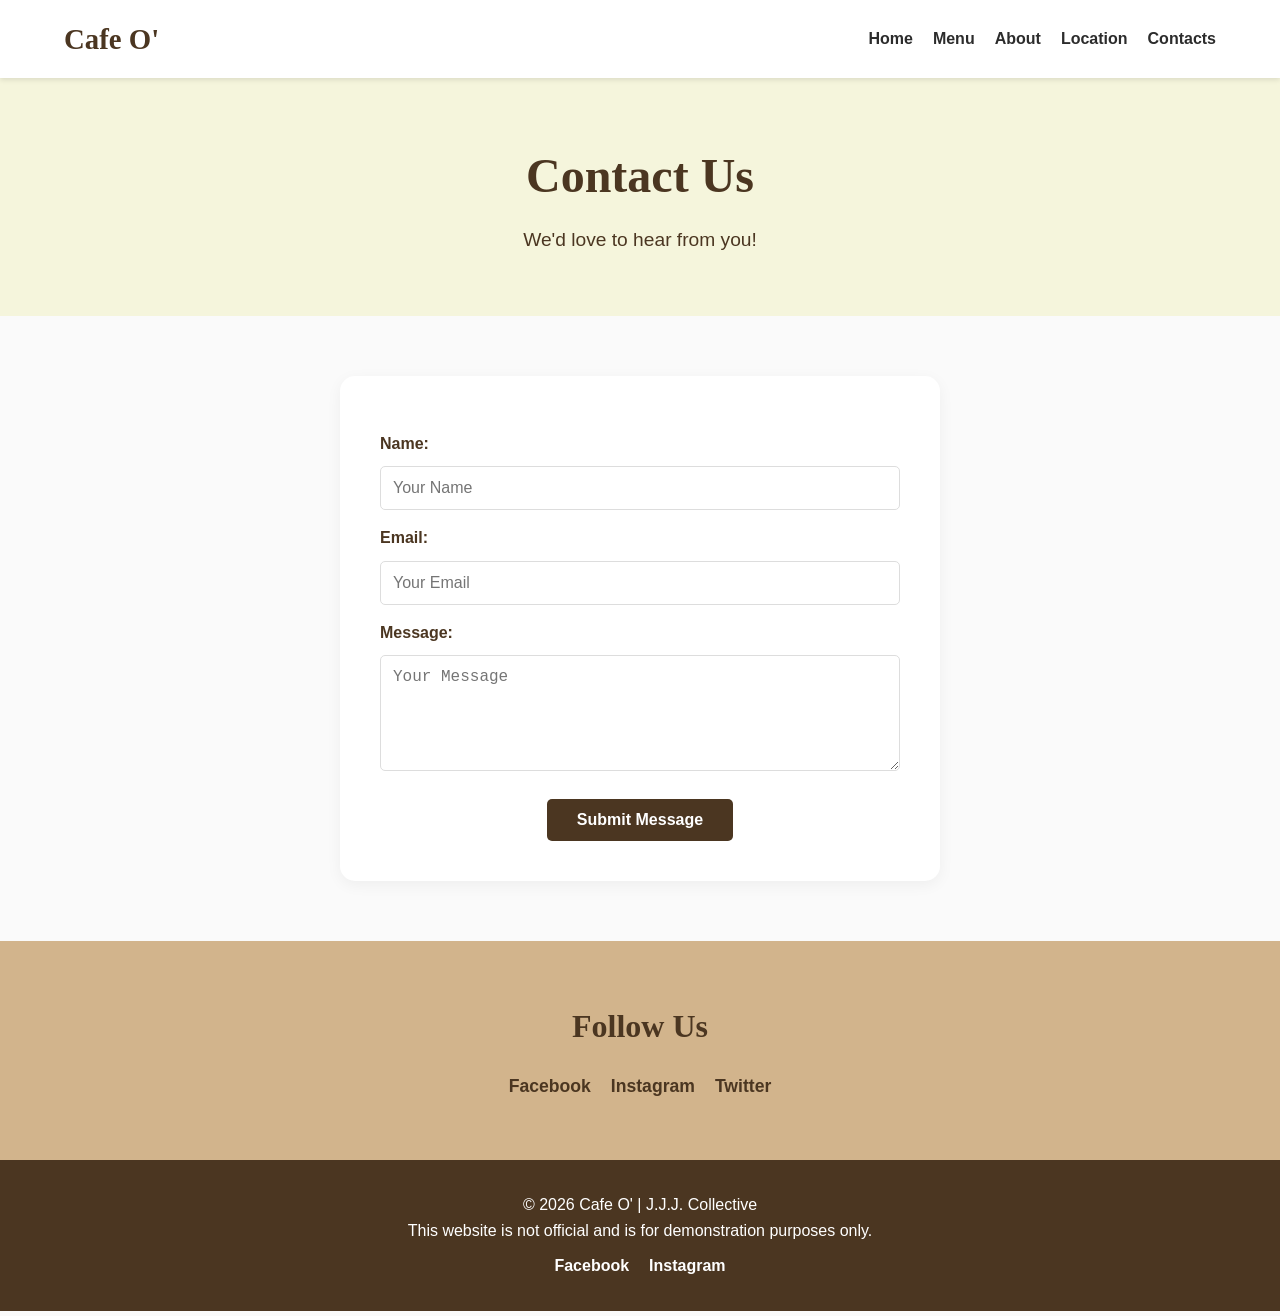
==== contact.html @ 3f9f42af "First commit" ====
<!DOCTYPE html>
<html lang="en">
<head>
    <meta charset="UTF-8">
    <title>Cafe O' | Contact Us</title>
    <link rel="stylesheet" href="css/style.css">
</head>
<body>
    <header>
        <nav>
            <h1>Cafe O'</h1>
            <ul>
                <li><a href="index.html">Home</a></li>
                <li><a href="menu.html">Menu</a></li>
                <li><a href="about.html">About</a></li>
                <li><a href="locations.html">Location</a></li>
                <li><a href="contact.html">Contacts</a></li>
            </ul>
        </nav>
    </header>

    <main>
        <section class="contact-hero">
            <h1>Contact Us</h1>
            <p>We'd love to hear from you!</p>
        </section>

        <section class="contact-form">
            <form action="#" method="post" id="contact-form">
                <label for="name">Name:</label>
                <input type="text" id="name" name="name" required placeholder="Your Name">

                <label for="email">Email:</label>
                <input type="email" id="email" name="email" required placeholder="Your Email">

                <label for="message">Message:</label>
                <textarea id="message" name="message" rows="5" required placeholder="Your Message"></textarea>

                <button type="submit">Submit Message</button>
            </form>
            <div id="notification" class="notification">Thank you! Your message has been sent successfully.</div>
        </section>

        <section class="socials-section">
            <h3>Follow Us</h3>
            <div class="social-links">
                <a href="#" aria-label="Facebook">Facebook</a>
                <a href="#" aria-label="Instagram">Instagram</a>
                <a href="#" aria-label="Twitter">Twitter</a>
            </div>
        </section>
    </main>

    <footer>
        <p>© 2026 Cafe O' | J.J.J. Collective<br>This website is not official and is for demonstration purposes only.</p>
        <div class="socials">
            <a href="https://www.facebook.com/Cafe.O.ph" aria-label="Facebook">Facebook</a>
            <a href="https://www.instagram.com/cafe.o.ph/" aria-label="Instagram">Instagram</a>
        </div>
    <script>
        document.getElementById('contact-form').addEventListener('submit', function(event) {
            event.preventDefault();
            const notification = document.getElementById('notification');
            notification.style.display = 'block';
            setTimeout(() => {
                notification.style.display = 'none';
            }, 3000);
            this.reset();
        });
    </script>
</body>
</html>
---- css/style.css ----
:root {
  --primary-coffee: #4b3621;
  --secondary-tan: #d2b48c;
  --accent-cream: #f5f5dc;
  --text-dark: #2c2c2c;
  --bg-light: #fafafa;
  
  --font-main: 'Segoe UI', Tahoma, Geneva, Verdana, sans-serif;
  --font-heading: 'Playfair Display', serif;
}

* {
  margin: 0;
  padding: 0;
  box-sizing: border-box;
}

body {
  font-family: var(--font-main);
  line-height: 1.6;
  color: var(--text-dark);
  background-color: var(--bg-light);
}
header {
  background: white;
  padding: 1rem 5%;
  box-shadow: 0 2px 5px rgba(0,0,0,0.1);
  position: sticky;
  top: 0;
  z-index: 1000;
}

nav {
  display: flex;
  justify-content: space-between;
  align-items: center;
}

nav h1 {
  font-family: var(--font-heading);
  color: var(--primary-coffee);
  font-size: 1.8rem;
}

nav ul {
  display: flex;
  list-style: none;
  gap: 20px;
}

nav a {
  text-decoration: none;
  color: var(--text-dark);
  font-weight: 600;
  transition: color 0.3s;
}

nav a:hover {
  color: var(--secondary-tan);
}

footer {
  background: var(--primary-coffee);
  color: white;
  text-align: center;
  padding: 2rem;
  margin-top: 0;
}

.socials {
  display: flex;
  justify-content: center;
  gap: 20px;
  margin-top: 10px;
}

.socials a {
  color: white;
  text-decoration: none;
  font-weight: bold;
  transition: color 0.3s ease;
}

.socials a:hover {
  color: var(--secondary-tan);
}

.about-hero {
  text-align: center;
  padding: 0;
  height: 100vh;
  overflow: hidden;
}

.about-hero img {
  width: 100%;
  height: 100%;
  object-fit: cover;
  display: block;
}

/* ========================================================================================================================

  Hero Section 

======================================================================================================================== */

.hero {
  display: flex;
  align-items: center;
  justify-content: space-around;
  padding: 100px 10%;
  background-color: var(--accent-cream);
  min-height: 80vh;
}

.hero-content {
  flex: 1;
}

.hero-content h2 {
  font-size: 3rem;
  color: var(--primary-coffee);
  margin-bottom: 1rem;
}

.hero-content button {
  margin-right: 10px;
  margin-top: 20px;
}

.hero-image img {
  width: 100%;
  max-width: 500px;
  border-radius: 20px;
  box-shadow: 20px 20px 0 var(--secondary-tan);
}

button {
  background: var(--primary-coffee);
  color: white;
  padding: 12px 30px;
  border: none;
  border-radius: 5px;
  cursor: pointer;
  font-weight: bold;
  transition: all 0.3s ease;
}

button:hover {
  background: var(--secondary-tan);
  color: var(--primary-coffee);
}

.secondary-button {
  background: var(--secondary-tan);
  color: var(--primary-coffee);
}

.secondary-button:hover {
  background: var(--primary-coffee);
  color: white;
}

.featured-drinks {
  background-color: var(--bg-light);
  padding: 60px 0;
}

.featured-drinks h2 {
  text-align: center;
  font-family: var(--font-heading);
  font-size: 2.5rem;
  color: var(--primary-coffee);
  margin-bottom: 40px;
}

.drink-cards {
  display: grid;
  grid-template-columns: repeat(auto-fit, minmax(250px, 1fr));
  gap: 30px;
  padding: 0 10%;
}

.drink-card {
  background: white;
  padding: 20px;
  border-radius: 15px;
  text-align: center;
  box-shadow: 0 4px 15px rgba(0,0,0,0.05);
  transition: all 0.3s ease;
  border: 1px solid var(--accent-cream);
}

.drink-card:hover {
  transform: translateY(-5px);
  box-shadow: 0 8px 25px rgba(0,0,0,0.1);
}

.drink-card h3 {
  font-family: var(--font-heading);
  font-size: 1.5rem;
  margin: 15px 0 10px;
  color: var(--primary-coffee);
}

.drink-card p {
  color: var(--text-dark);
  font-size: 1rem;
  line-height: 1.5;
}

.drink-card img {
  width: 100%;
  aspect-ratio: 1;
  object-fit: cover;
  border-radius: 10px;
}

.cta {
  display: flex;
  justify-content: space-between;
  align-items: center;
  padding: 50px 10%;
  background: var(--secondary-tan);
  color: var(--primary-coffee);
}

.cta-content h2 {
  font-family: var(--font-heading);
  font-size: 2rem;
  margin-bottom: 10px;
}

.cta-content p {
  font-size: 1.1rem;
  margin: 0;
}

.cta button {
  background: var(--primary-coffee);
  color: white;
  padding: 15px 30px;
  border: none;
  border-radius: 5px;
  cursor: pointer;
  font-weight: bold;
  font-size: 1rem;
  transition: all 0.3s ease;
}

.cta button:hover {
  background: white;
  color: var(--primary-coffee);
}

.menu-section {
  padding: 60px 10%;
  background-color: var(--bg-light);
}

.menu-section h2 {
  text-align: center;
  font-family: var(--font-heading);
  font-size: 2.5rem;
  color: white;
  background: var(--primary-coffee);
  padding: 15px;
  border-radius: 10px;
  margin-bottom: 40px;
  display: inline-block;
  width: 100%;
  box-sizing: border-box;
}

.menu-cards {
  display: grid;
  grid-template-columns: repeat(auto-fit, minmax(250px, 1fr));
  gap: 30px;
}

.menu-card {
  background: white;
  padding: 20px;
  border-radius: 15px;
  text-align: center;
  box-shadow: 0 4px 15px rgba(0,0,0,0.05);
  transition: all 0.3s ease;
  border: 1px solid var(--accent-cream);
}

.menu-card:hover {
  transform: translateY(-5px);
  box-shadow: 0 8px 25px rgba(0,0,0,0.1);
}

.menu-card:nth-child(odd) {
  background: var(--accent-cream);
}

.menu-card:nth-child(even) {
  background: var(--secondary-tan);
}

.menu-card img {
  width: 100%;
  aspect-ratio: 1;
  object-fit: cover;
  border-radius: 10px;
}

.menu-card h3 {
  font-family: var(--font-heading);
  font-size: 1.5rem;
  margin: 15px 0 10px;
  color: var(--primary-coffee);
}

.menu-card p {
  color: var(--text-dark);
  font-size: 1rem;
  line-height: 1.5;
  margin-bottom: 10px;
}

.price {
  color: var(--primary-coffee);
  font-weight: bold;
  font-size: 1.2rem;
  display: block;
  margin-top: 10px;
}

/* ========================================================================================================================

  About Page Styles

======================================================================================================================== */

#brand-story {
  padding: 60px 10%;
  background-color: var(--bg-light);
  text-align: center;
}

#brand-story h1 {
  font-family: var(--font-heading);
  font-size: 3rem;
  color: var(--primary-coffee);
  margin-bottom: 20px;
}

#brand-story p {
  font-size: 1.2rem;
  line-height: 1.6;
  color: var(--text-dark);
}

#mission-vision {
  padding: 60px 10%;
  background-color: var(--accent-cream);
  display: flex;
  justify-content: space-around;
  gap: 40px;
}

.mission, .vision {
  flex: 1;
  text-align: center;
  background: white;
  padding: 30px;
  border-radius: 15px;
  box-shadow: 0 4px 15px rgba(0,0,0,0.05);
}

.mission h2, .vision h2 {
  font-family: var(--font-heading);
  font-size: 2rem;
  color: var(--primary-coffee);
  margin-bottom: 15px;
}

.mission p, .vision p {
  font-size: 1.1rem;
  line-height: 1.5;
  color: var(--text-dark);
}

/* ========================================================================================================================

  Locations Page Styles

======================================================================================================================== */

.locations-hero {
  background-color: var(--accent-cream);
  color: var(--primary-coffee);
  text-align: center;
  padding: 60px 10%;
}

.locations-hero h1 {
  font-family: var(--font-heading);
  font-size: 3rem;
  margin: 0;
}

.map-section {
  padding: 60px 10%;
  background-color: var(--bg-light);
  text-align: center;
}

#map iframe {
  width: 100%;
  height: 450px;
  border: 0;
  border-radius: 15px;
  box-shadow: 0 4px 15px rgba(0,0,0,0.1);
}

.address-section {
  padding: 60px 10%;
  background-color: var(--secondary-tan);
  text-align: center;
}

.address-info {
  background: var(--accent-cream);
  padding: 30px;
  border-radius: 15px;
  box-shadow: 0 4px 15px rgba(0,0,0,0.05);
  max-width: 600px;
  margin: 0 auto;
}

.address-info h3 {
  font-family: var(--font-heading);
  font-size: 1.8rem;
  color: var(--primary-coffee);
  margin-bottom: 15px;
}

.address-info p {
  font-size: 1.1rem;
  line-height: 1.5;
  color: var(--text-dark);
  margin: 5px 0;
}

/* ========================================================================================================================

  Contact Page Styles

======================================================================================================================== */

.contact-hero {
  background-color: var(--accent-cream);
  color: var(--primary-coffee);
  text-align: center;
  padding: 60px 10%;
}

.contact-hero h1 {
  font-family: var(--font-heading);
  font-size: 3rem;
  margin-bottom: 10px;
}

.contact-hero p {
  font-size: 1.2rem;
  margin: 0;
}

.contact-form {
  padding: 60px 10%;
  background-color: var(--bg-light);
  text-align: center;
}

.contact-form form {
  max-width: 600px;
  margin: 0 auto;
  background: white;
  padding: 40px;
  border-radius: 15px;
  box-shadow: 0 4px 15px rgba(0,0,0,0.05);
}

.contact-form label {
  display: block;
  text-align: left;
  font-weight: bold;
  color: var(--primary-coffee);
  margin-top: 15px;
  margin-bottom: 5px;
}

.contact-form input, .contact-form textarea {
  width: 100%;
  padding: 12px;
  border: 1px solid #ddd;
  border-radius: 5px;
  font-size: 1rem;
  box-sizing: border-box;
}

.contact-form textarea {
  resize: vertical;
  min-height: 100px;
}

.contact-form button {
  background: var(--primary-coffee);
  color: white;
  padding: 12px 30px;
  border: none;
  border-radius: 5px;
  cursor: pointer;
  font-weight: bold;
  font-size: 1rem;
  margin-top: 20px;
  transition: background 0.3s ease;
}

.contact-form button:hover {
  background: var(--secondary-tan);
  color: var(--primary-coffee);
}

.notification {
  display: none;
  background: var(--primary-coffee);
  color: white;
  padding: 15px;
  border-radius: 5px;
  margin-top: 20px;
  text-align: center;
  font-weight: bold;
}

.socials-section {
  padding: 60px 10%;
  background-color: var(--secondary-tan);
  text-align: center;
}

.socials-section h3 {
  font-family: var(--font-heading);
  font-size: 2rem;
  color: var(--primary-coffee);
  margin-bottom: 20px;
}

.social-links {
  display: flex;
  justify-content: center;
  gap: 20px;
}

.social-links a {
  color: var(--primary-coffee);
  text-decoration: none;
  font-weight: bold;
  font-size: 1.1rem;
  transition: color 0.3s ease;
}

.social-links a:hover {
  color: var(--secondary-tan);
}

form {
  max-width: 600px;
  margin: 40px auto;
  padding: 30px;
  background: white;
  border-radius: 10px;
}

input, textarea {
  width: 100%;
  padding: 10px;
  margin-top: 5px;
  border: 1px solid #ddd;
  border-radius: 4px;
}

#map iframe {
  width: 100%;
  height: 450px;
  border: 0;
  border-radius: 15px;
}
@media (max-width: 768px) {
  nav {
    flex-direction: column;
    gap: 15px;
  }

  .about-hero {
    padding: 0;
  }

  .hero {
    flex-direction: column;
    text-align: center;
    padding: 50px 5%;
  }

  .menu-cards {
    grid-template-columns: 1fr;
  }

  .hero-image img {
    margin-top: 30px;
  }

  .hero-content button {
    display: block;
    margin: 10px auto;
    width: 200px;
  }

  #mission-vision {
    flex-direction: column;
  }

  .cta {
    flex-direction: column;
    text-align: center;
  }

  .cta-content {
    margin-bottom: 20px;
  }
}
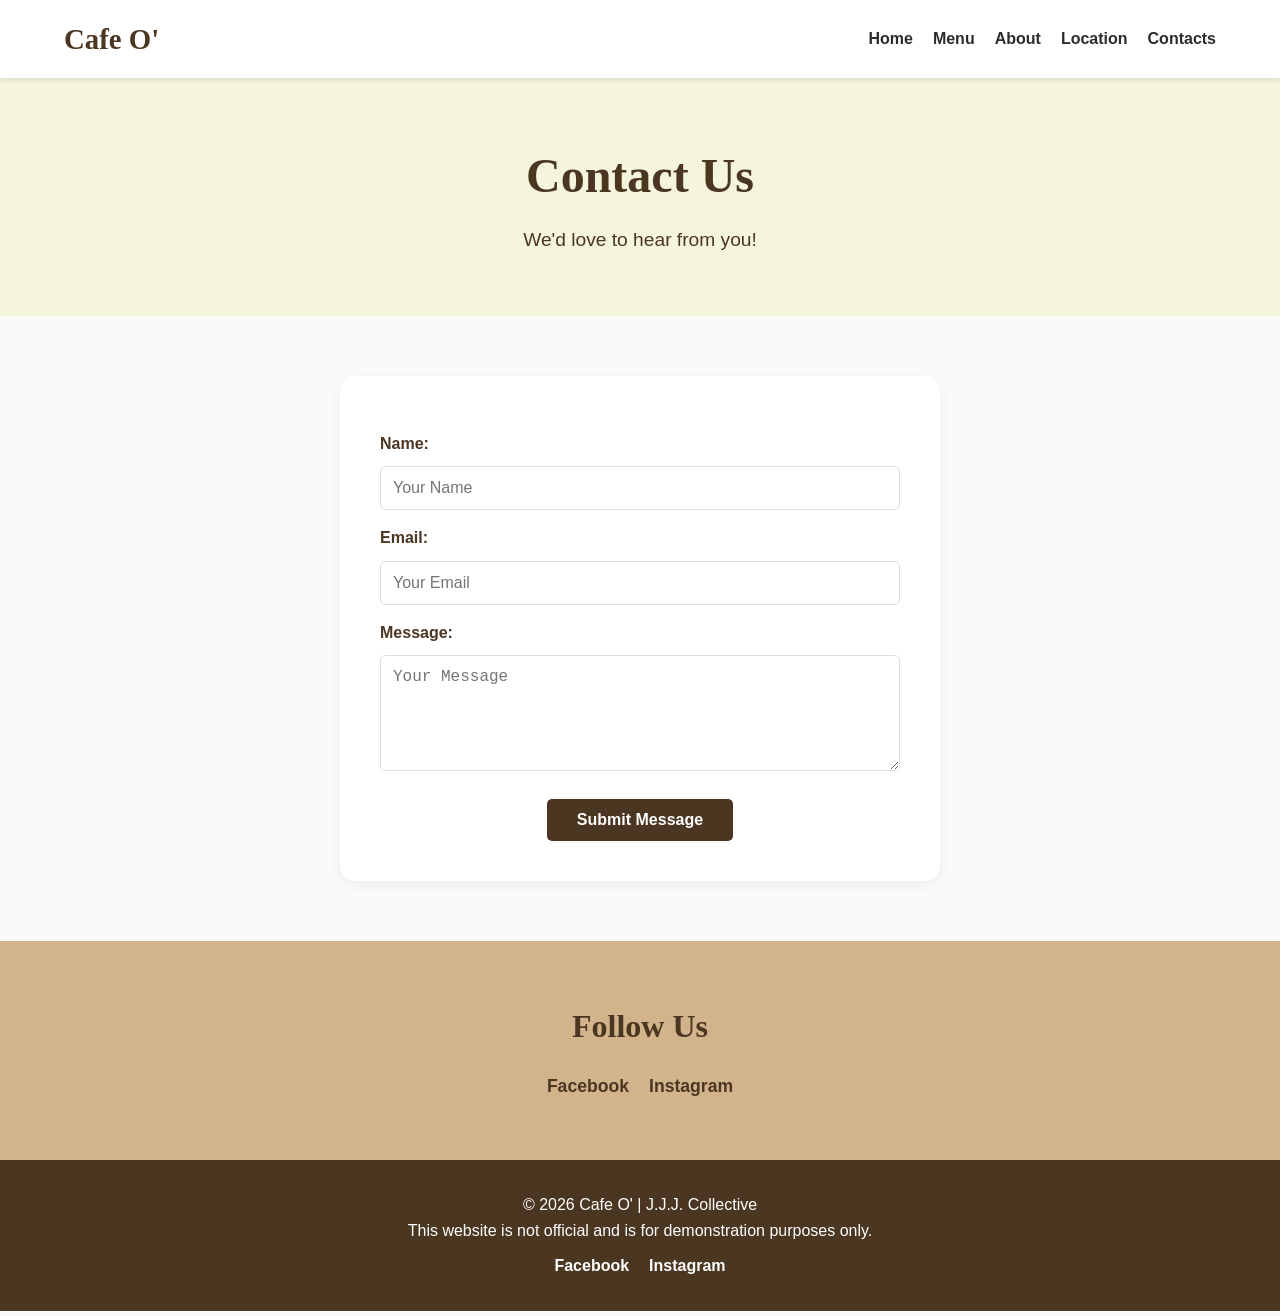
==== commit 321aae0f: "Fix2" ====
--- a/contact.html
+++ b/contact.html
@@ -44,9 +44,8 @@
         <section class="socials-section">
             <h3>Follow Us</h3>
             <div class="social-links">
-                <a href="#" aria-label="Facebook">Facebook</a>
-                <a href="#" aria-label="Instagram">Instagram</a>
-                <a href="#" aria-label="Twitter">Twitter</a>
+                <a href="https://www.facebook.com/Cafe.O.ph" aria-label="Facebook">Facebook</a>
+                <a href="https://www.instagram.com/cafe.o.ph/" aria-label="Instagram">Instagram</a>
             </div>
         </section>
     </main>
